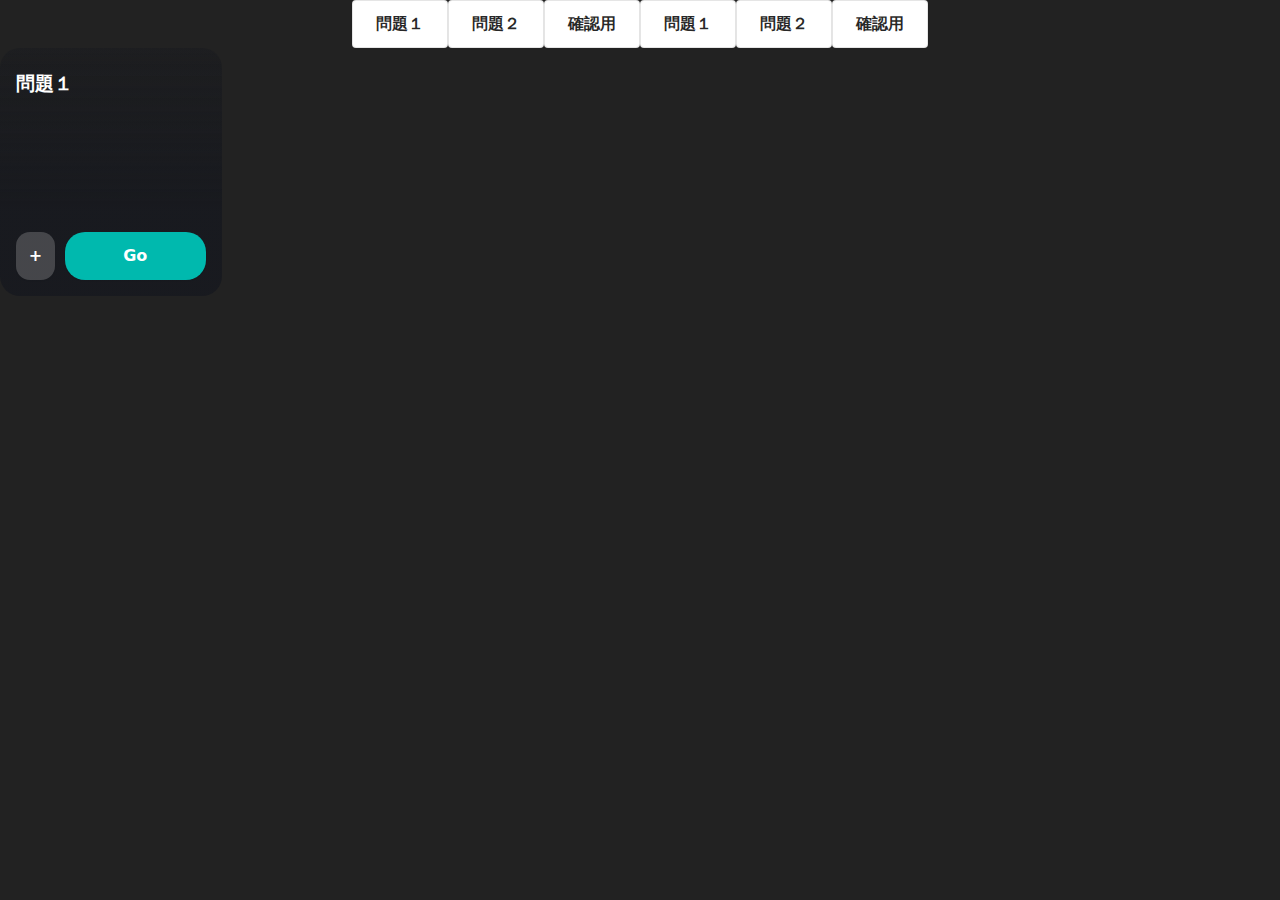
==== index.html @ 69db6dfa "Add files via upload" ====
<!DOCTYPE html>
<html lang="ja">
    <head>
        <meta charset="UTF-8">
        <meta http-equiv="X-UA-Compatible" content="IE=edge">
        <meta name="viewport" content="width=device-width, initial-scale=1.0">
        <title>Quiz</title>
        <link rel="stylesheet" type="text/css" href="style.css">
    </head>
    <body>
        <div id="newer"></div>
        <div class="card">
            <div class="card-top">
                <p class="card__title">問題１</p>
            </div>
            <div class="card__info">
                <p class="episode__num"></p>
                <p class="episode__type"></p>
            </div>
            <div class="card__btns">
                <button class="add-btn">+</button>
                <button class="watch-btn" onclick="session(0);location.href='quiz.html'">Go</button>
            </div>
        </div>
        <script>
            const newer = document.getElementById("newer");
            let newQuestion = "";
            const questions = [
                [
                    "問題１",
                    ["東京都", "北海道", "京都府", "東京都", "大阪府", "日本の首都は？"],
                    ["いちご", "ばなな", "みかん", "いちご", "ぶどう", "赤色の果実は？"],
                    ["りんご", "りんご", "みかん", "ばなな", "ぶどう", "赤色の果実は？"],
                    ["ぶどう", "りんご", "みかん", "いちご", "ぶどう", "紫色の果実は？"],
                    ["ばなな", "みかん", "いちご", "ぶどう", "ばなな", "黄色の果実は？"]
                ],
                [
                    "問題２",
                    ["東京都", "長崎県", "沖縄県", "岐阜県", "東京都", "日本の首都は？"],
                    ["みかん", "ばなな", "みかん", "いちご", "ぶどう", "オレンジ色の果実は？"],
                    ["りんご", "みかん", "ばなな", "ぶどう", "りんご", "赤色の果実は？"],
                    ["ぶどう", "りんご", "みかん", "いちご", "ぶどう", "紫色の果実は？"],
                    ["ぶどう", "ばなな", "みかん", "いちご", "ぶどう", "紫色の果実は？"]
                ],
                [
                    "確認用",
                    ["ぶどう", "ばなな", "みかん", "いちご", "ぶどう", "紫色の果実は？"]
                ],
                [
                    "問題１",
                    ["東京都", "北海道", "京都府", "東京都", "大阪府", "日本の首都は？"],
                    ["いちご", "ばなな", "みかん", "いちご", "ぶどう", "赤色の果実は？"],
                    ["りんご", "りんご", "みかん", "ばなな", "ぶどう", "赤色の果実は？"],
                    ["ぶどう", "りんご", "みかん", "いちご", "ぶどう", "紫色の果実は？"],
                    ["ばなな", "みかん", "いちご", "ぶどう", "ばなな", "黄色の果実は？"]
                ],
                [
                    "問題２",
                    ["東京都", "長崎県", "沖縄県", "岐阜県", "東京都", "日本の首都は？"],
                    ["みかん", "ばなな", "みかん", "いちご", "ぶどう", "オレンジ色の果実は？"],
                    ["りんご", "みかん", "ばなな", "ぶどう", "りんご", "赤色の果実は？"],
                    ["ぶどう", "りんご", "みかん", "いちご", "ぶどう", "紫色の果実は？"],
                    ["ぶどう", "ばなな", "みかん", "いちご", "ぶどう", "紫色の果実は？"]
                ],
                [
                    "確認用",
                    ["ぶどう", "ばなな", "みかん", "いちご", "ぶどう", "紫色の果実は？"]
                ]
            ];

            let i = 0;
            const NOQ = questions.length - 1;
            while(i<=NOQ) {
                let forEachItem = `<button onclick="session(${i});location.href='quiz.html'">${questions[i][0]}</button>`;
                newQuestion += forEachItem;
                i++;
            };
            newer.innerHTML = newQuestion;

            const session = function(int) {
                let multidimensionarray = questions[int];
            sessionStorage.setItem("array", JSON.stringify(multidimensionarray));
            }
        </script>
    </body>
</html>
---- style.css ----
html, body, div, span, object, iframe,
h1, h2, h3, h4, h5, h6, p, blockquote, pre,
abbr, address, cite, code,
del, dfn, em, img, ins, kbd, q, samp,
small, strong, sub, sup, var,
b, i,
dl, dt, dd, ol, ul, li,
fieldset, form, label, legend,
table, caption, tbody, tfoot, thead, tr, th, td,
article, aside, canvas, details, figcaption, figure,
footer, header, hgroup, menu, nav, section, summary,
time, mark, audio, video {
    margin:0;
    padding:0;
    border:0;
    outline:0;
    font-size:100%;
    vertical-align:baseline;
    background:transparent;
}

body {
    line-height:1;
}

article,aside,details,figcaption,figure,
footer,header,hgroup,menu,nav,section {
    display:block;
}

nav ul {
    list-style:none;
}

blockquote, q {
    quotes:none;
}

blockquote:before, blockquote:after,
q:before, q:after {
    content:'';
    content:none;
}

a {
    margin:0;
    padding:0;
    font-size:100%;
    vertical-align:baseline;
    background:transparent;
}

/* change colours to suit your needs */
ins {
    background-color:#ff9;
    color:#000;
    text-decoration:none;
}

/* change colours to suit your needs */
mark {
    background-color:#ff9;
    color:#000;
    font-style:italic;
    font-weight:bold;
}

del {
    text-decoration: line-through;
}

abbr[title], dfn[title] {
    border-bottom:1px dotted;
    cursor:help;
}

table {
    border-collapse:collapse;
    border-spacing:0;
}

/* change border colour to suit your needs */
hr {
    display:block;
    height:1px;
    border:0;  
    border-top:1px solid #cccccc;
    margin:1em 0;
    padding:0;
}

input, select {
    vertical-align:middle;
}
body {
    background-color: #222;
    font-family     : "Helvetica Neue", Arial, "Hiragino Kaku Gothic ProN", "Hiragino Sans", Meiryo, sans-serif;
    text-align      : center;
}
button {
    align-items: center;
    background-color: #FFFFFF;
    border: 1px solid rgba(0, 0, 0, 0.1);
    border-radius: .25rem;
    box-shadow: rgba(0, 0, 0, 0.02) 0 1px 3px 0;
    box-sizing: border-box;
    color: rgba(0, 0, 0, 0.85);
    cursor: pointer;
    display: inline-flex;
    font-family: system-ui,-apple-system,system-ui,"Helvetica Neue",Helvetica,Arial,sans-serif;
    font-size: 16px;
    font-weight: 600;
    justify-content: center;
    line-height: 1.25;
    min-height: 3rem;
    padding: calc(.875rem - 1px) calc(1.5rem - 1px);
    text-decoration: none;
    transition: all 250ms;
    user-select: none;
    -webkit-user-select: none;
    touch-action: manipulation;
    vertical-align: baseline;
    width: auto;
}

button:hover,
button:focus {
    border-color: rgba(0, 0, 0, 0.15);
    box-shadow: rgba(0, 0, 0, 0.1) 0 4px 12px;
    color: rgba(0, 0, 0, 0.65);
}

button:hover {
    transform: translateY(-1px);
}

button:active {
    background-color: #F0F0F1;
    border-color: rgba(0, 0, 0, 0.15);
    box-shadow: rgba(0, 0, 0, 0.06) 0 2px 4px;
    color: rgba(0, 0, 0, 0.65);
    transform: translateY(0);
}
.question,.show-result {
    color           : #fff;
}
.time-gauge {
    animation       : progress 10000ms linear 1;
    background-color: #FE4946;
    bottom          : 0;
    color           : #fff;
    height          : 10px;
    position        : absolute;
}
.size {
    width           : 160px;
    margin          : 0 auto;
}
.card {
    --width: 190px;
    --height: 210px;
    --primary: #00b9ae;
    --text: #f9f9f9b2;
    --secondary: #f9f9f933;
    --radius: 20px;
    color: #fff;
    font-family: Arial, Helvetica, sans-serif;
    width: var(--width);
    height: var(--height);
    background: linear-gradient(
        180deg,
        rgba(22, 24, 30, 0) 0%,
        rgba(22, 24, 30, 0.7) 65.28%
      ),
      linear-gradient(0deg, rgba(22, 24, 30, 0.4), rgba(22, 24, 30, 0.4));
    background-size: cover;
    border-radius: var(--radius);
    display: flex;
    flex-direction: column;
    gap: 0.7rem;
    padding: 1em;
    padding-top: 1.4em;
}

.card .card__title {
    margin: 0;
    font-size: 1.2rem;
    font-weight: bold;
    margin-top: 0.2rem;
    text-align:left;
}
  
.card .card__info {
    display: flex;
    margin-top: auto;
    font-size: 0.8rem;
    color: var(--text);
    font-weight: 400;
    justify-content: space-between;
}
  
.card .card__btns {
    display: flex;
    gap: 0.6rem;
}
  
.card button {
    border: none;
    background: none;
    cursor: pointer;
    background: var(--primary);
    color: #fff;
    border-radius: var(--radius);
    padding: 0.5rem 1rem;
    font-size: 1rem;
    font-weight: bold;
    transition: 0.2s;
}
  
.card button:hover {
    opacity: 0.8;
    transform: scale(0.9);
}
  
.card .add-btn {
    color: #fff;
    padding: 0.5em 0.8em;
    background: rgba(249, 249, 249, 0.2);
    border-radius: 14px;
}
  
.card .watch-btn {
    flex: 1;
}
@keyframes progress {
    100% {
        width       : 0%;
    }
    50% {
        width       : 50%;
        background  : #FE4946;
    }
    20% {
        width       : 80%;
        background  : #F8FE46;
    }
    0% {
        width       : 100%;
        background  : #00E942;
    }
}
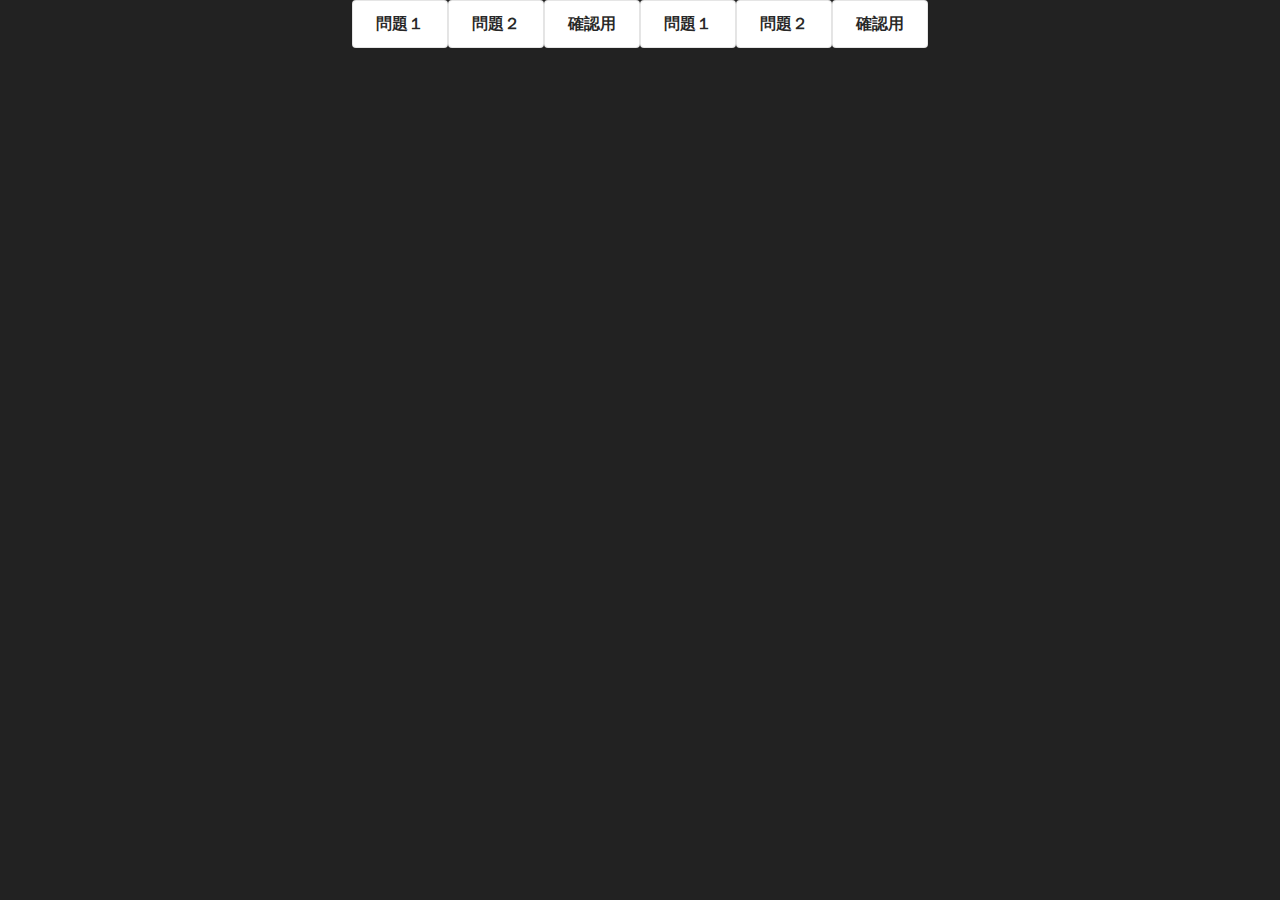
==== commit 28fc60c9: "Update index.html" ====
--- a/index.html
+++ b/index.html
@@ -9,19 +9,6 @@
     </head>
     <body>
         <div id="newer"></div>
-        <div class="card">
-            <div class="card-top">
-                <p class="card__title">問題１</p>
-            </div>
-            <div class="card__info">
-                <p class="episode__num"></p>
-                <p class="episode__type"></p>
-            </div>
-            <div class="card__btns">
-                <button class="add-btn">+</button>
-                <button class="watch-btn" onclick="session(0);location.href='quiz.html'">Go</button>
-            </div>
-        </div>
         <script>
             const newer = document.getElementById("newer");
             let newQuestion = "";
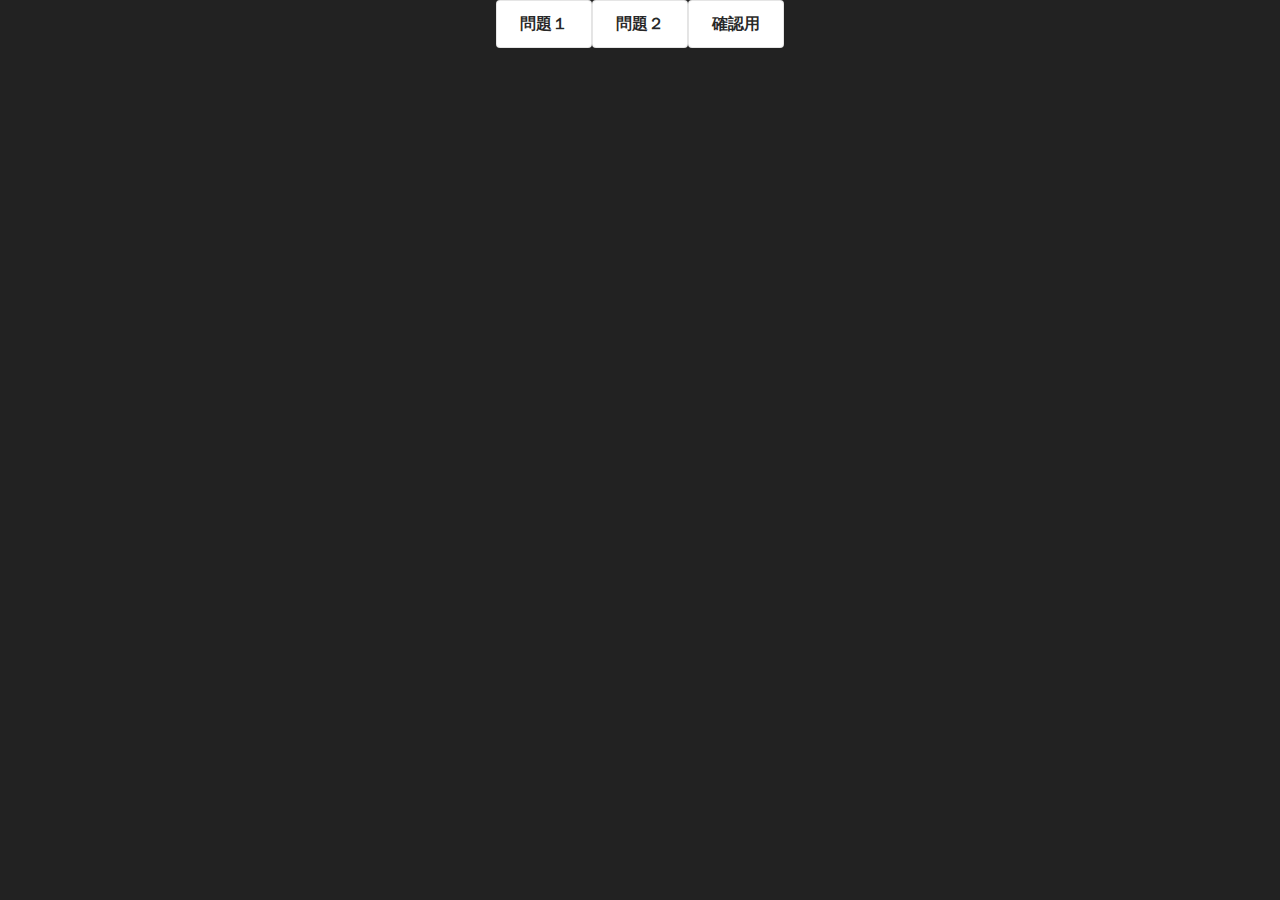
==== commit f4d4762d: "Update index.html" ====
--- a/index.html
+++ b/index.html
@@ -33,26 +33,6 @@
                     "確認用",
                     ["ぶどう", "ばなな", "みかん", "いちご", "ぶどう", "紫色の果実は？"]
                 ],
-                [
-                    "問題１",
-                    ["東京都", "北海道", "京都府", "東京都", "大阪府", "日本の首都は？"],
-                    ["いちご", "ばなな", "みかん", "いちご", "ぶどう", "赤色の果実は？"],
-                    ["りんご", "りんご", "みかん", "ばなな", "ぶどう", "赤色の果実は？"],
-                    ["ぶどう", "りんご", "みかん", "いちご", "ぶどう", "紫色の果実は？"],
-                    ["ばなな", "みかん", "いちご", "ぶどう", "ばなな", "黄色の果実は？"]
-                ],
-                [
-                    "問題２",
-                    ["東京都", "長崎県", "沖縄県", "岐阜県", "東京都", "日本の首都は？"],
-                    ["みかん", "ばなな", "みかん", "いちご", "ぶどう", "オレンジ色の果実は？"],
-                    ["りんご", "みかん", "ばなな", "ぶどう", "りんご", "赤色の果実は？"],
-                    ["ぶどう", "りんご", "みかん", "いちご", "ぶどう", "紫色の果実は？"],
-                    ["ぶどう", "ばなな", "みかん", "いちご", "ぶどう", "紫色の果実は？"]
-                ],
-                [
-                    "確認用",
-                    ["ぶどう", "ばなな", "みかん", "いちご", "ぶどう", "紫色の果実は？"]
-                ]
             ];
 
             let i = 0;
--- a/style.css
+++ b/style.css
@@ -156,82 +156,6 @@
     width           : 160px;
     margin          : 0 auto;
 }
-.card {
-    --width: 190px;
-    --height: 210px;
-    --primary: #00b9ae;
-    --text: #f9f9f9b2;
-    --secondary: #f9f9f933;
-    --radius: 20px;
-    color: #fff;
-    font-family: Arial, Helvetica, sans-serif;
-    width: var(--width);
-    height: var(--height);
-    background: linear-gradient(
-        180deg,
-        rgba(22, 24, 30, 0) 0%,
-        rgba(22, 24, 30, 0.7) 65.28%
-      ),
-      linear-gradient(0deg, rgba(22, 24, 30, 0.4), rgba(22, 24, 30, 0.4));
-    background-size: cover;
-    border-radius: var(--radius);
-    display: flex;
-    flex-direction: column;
-    gap: 0.7rem;
-    padding: 1em;
-    padding-top: 1.4em;
-}
-
-.card .card__title {
-    margin: 0;
-    font-size: 1.2rem;
-    font-weight: bold;
-    margin-top: 0.2rem;
-    text-align:left;
-}
-  
-.card .card__info {
-    display: flex;
-    margin-top: auto;
-    font-size: 0.8rem;
-    color: var(--text);
-    font-weight: 400;
-    justify-content: space-between;
-}
-  
-.card .card__btns {
-    display: flex;
-    gap: 0.6rem;
-}
-  
-.card button {
-    border: none;
-    background: none;
-    cursor: pointer;
-    background: var(--primary);
-    color: #fff;
-    border-radius: var(--radius);
-    padding: 0.5rem 1rem;
-    font-size: 1rem;
-    font-weight: bold;
-    transition: 0.2s;
-}
-  
-.card button:hover {
-    opacity: 0.8;
-    transform: scale(0.9);
-}
-  
-.card .add-btn {
-    color: #fff;
-    padding: 0.5em 0.8em;
-    background: rgba(249, 249, 249, 0.2);
-    border-radius: 14px;
-}
-  
-.card .watch-btn {
-    flex: 1;
-}
 @keyframes progress {
     100% {
         width       : 0%;
@@ -248,4 +172,4 @@
         width       : 100%;
         background  : #00E942;
     }
-}+}
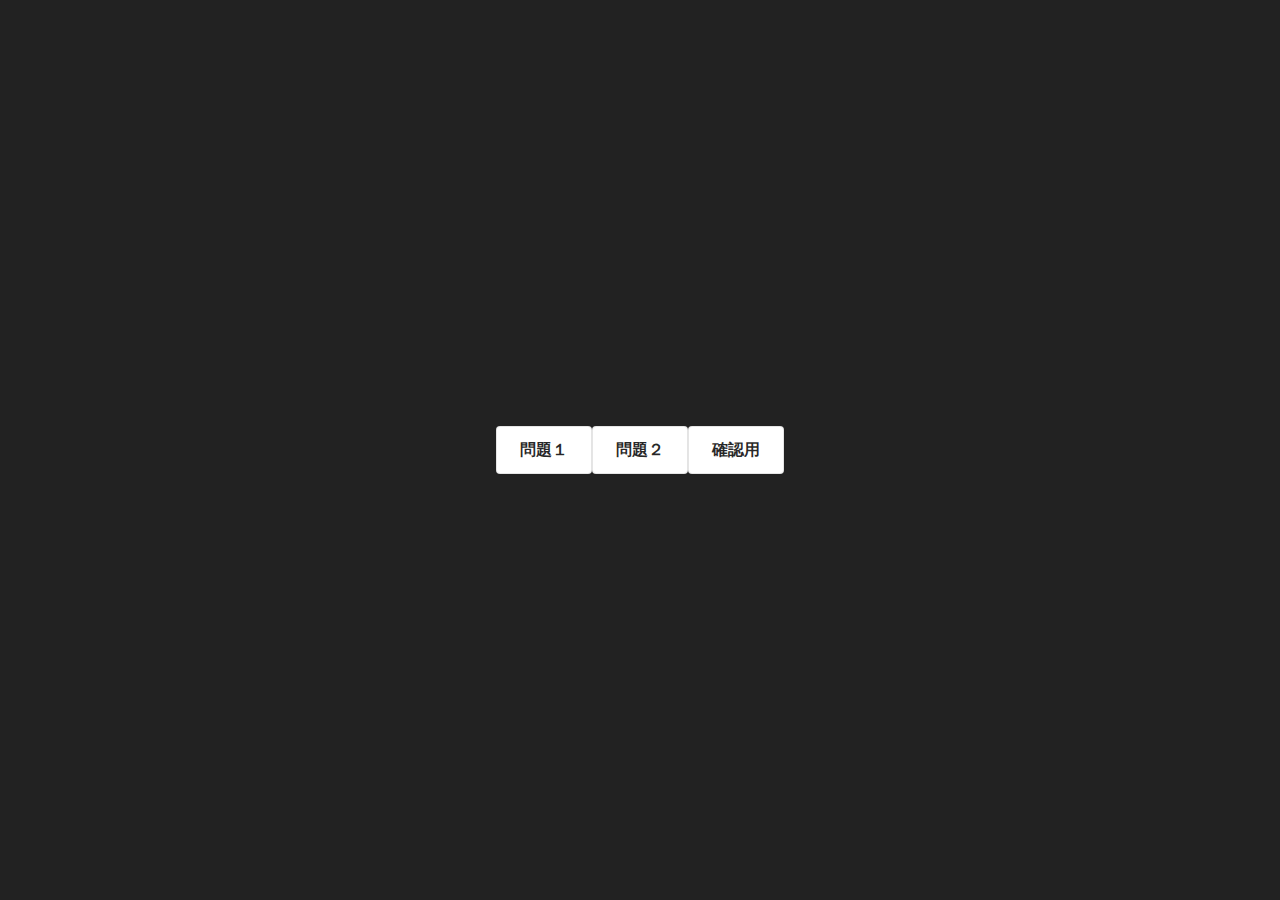
==== commit 9fa6324f: "Update index.html" ====
--- a/index.html
+++ b/index.html
@@ -8,7 +8,7 @@
         <link rel="stylesheet" type="text/css" href="style.css">
     </head>
     <body>
-        <div id="newer"></div>
+        <div id="newer" class="button-center"></div>
         <script>
             const newer = document.getElementById("newer");
             let newQuestion = "";
--- a/style.css
+++ b/style.css
@@ -156,6 +156,13 @@
     width           : 160px;
     margin          : 0 auto;
 }
+.button-center {
+    /* 垂直方向の中央揃え */
+    position: absolute;
+    top: 50%;
+    left: 50%;
+    transform: translate(-50%, -50%);
+}
 @keyframes progress {
     100% {
         width       : 0%;
